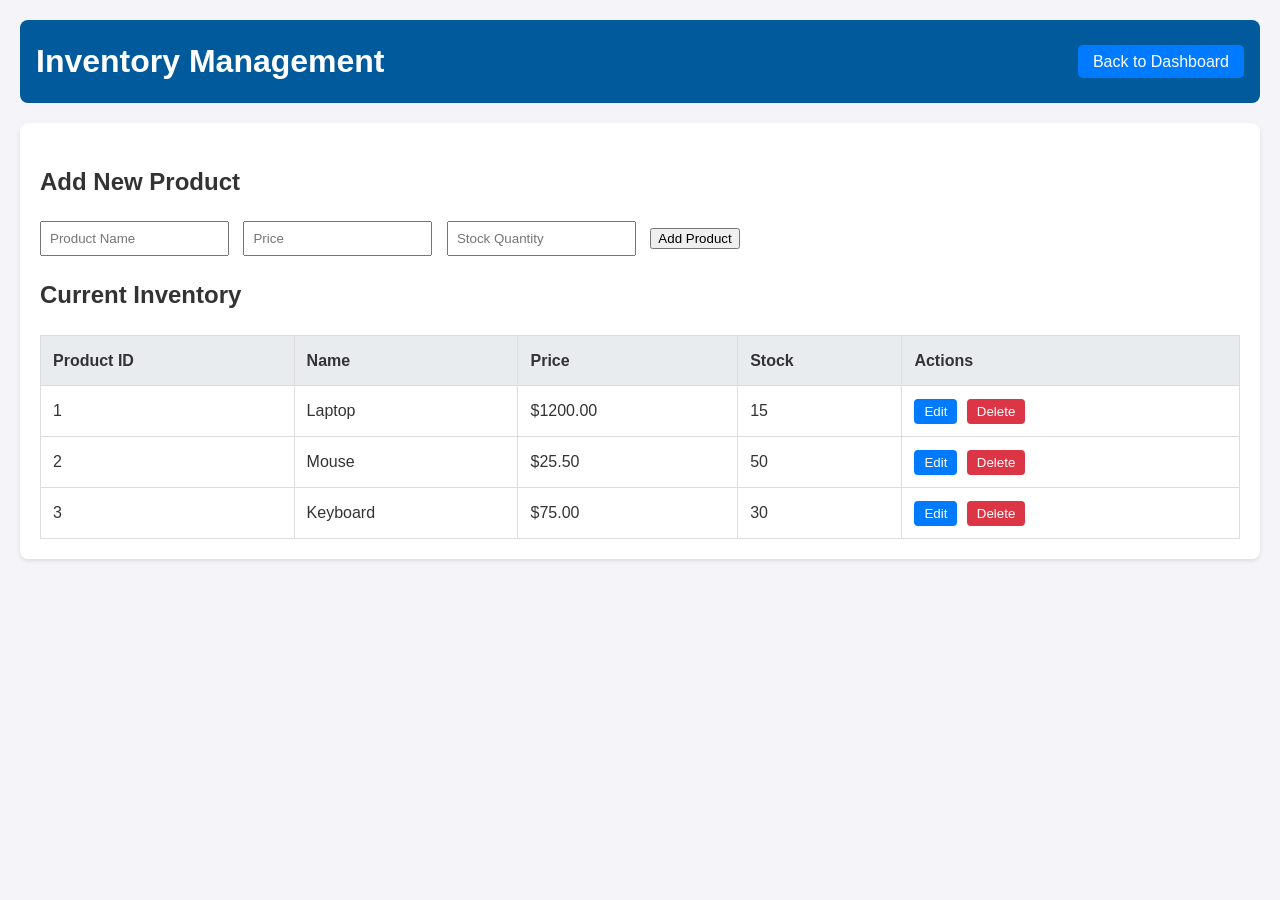
==== inventory.html @ d9195bbc "version one" ====
<!DOCTYPE html>
<html lang="en">
  <head>
    <meta charset="UTF-8" />
    <meta name="viewport" content="width=device-width, initial-scale=1.0" />
    <title>Inventory Management</title>
    <link rel="stylesheet" href="style.css" />
  </head>
  <body>
    <header>
      <h1>Inventory Management</h1>
      <nav>
        <a href="index.html">Back to Dashboard</a>
      </nav>
    </header>
    <main>
      <section id="add-product-form">
        <h2>Add New Product</h2>
        <form id="product-form">
          <input
            type="text"
            id="product-name"
            placeholder="Product Name"
            required
          />
          <input
            type="number"
            id="product-price"
            placeholder="Price"
            step="0.01"
            min="0"
            required
          />
          <input
            type="number"
            id="product-stock"
            placeholder="Stock Quantity"
            min="0"
            required
          />
          <button type="submit">Add Product</button>
        </form>
      </section>

      <section id="inventory-list">
        <h2>Current Inventory</h2>
        <table>
          <thead>
            <tr>
              <th>Product ID</th>
              <th>Name</th>
              <th>Price</th>
              <th>Stock</th>
              <th>Actions</th>
            </tr>
          </thead>
          <tbody id="inventory-table-body">
            <!-- Product rows will be inserted here by JavaScript -->
          </tbody>
        </table>
      </section>
    </main>
    <script src="inventory.js"></script>
  </body>
</html>
---- style.css ----
body {
    font-family: -apple-system, BlinkMacSystemFont, "Segoe UI", Roboto, Helvetica, Arial, sans-serif;
    line-height: 1.6;
    background-color: #f4f4f9;
    color: #333;
    margin: 0;
    padding: 20px;
}

header {
    background-color: #005a9c;
    color: #fff;
    padding: 1rem;
    border-radius: 8px;
    margin-bottom: 20px;
    display: flex;
    justify-content: space-between;
    align-items: center;
}

header h1 {
    margin: 0;
}

header a {
    color: #fff;
    text-decoration: none;
    background-color: #007bff;
    padding: 8px 15px;
    border-radius: 5px;
}

main {
    background-color: #fff;
    padding: 20px;
    border-radius: 8px;
    box-shadow: 0 2px 4px rgba(0,0,0,0.1);
}

table {
    width: 100%;
    border-collapse: collapse;
    margin-top: 20px;
}

th, td {
    padding: 12px;
    border: 1px solid #ddd;
    text-align: left;
}

th {
    background-color: #e9ecef;
}

form input {
    margin-right: 10px;
    padding: 8px;
}

/* POS Specific Styles */
.pos-main {
    display: flex;
    gap: 20px;
}

.pos-left {
    flex: 1;
}

.pos-right {
    flex: 1;
    background-color: #f8f9fa;
    padding: 20px;
    border-radius: 8px;
}

#add-to-cart-form select, #add-to-cart-form input {
    width: 100%;
    padding: 10px;
    margin-bottom: 10px;
    box-sizing: border-box;
}

.cart-item {
    display: flex;
    justify-content: space-between;
    padding: 8px 0;
    border-bottom: 1px solid #eee;
}

#cart-summary {
    text-align: right;
}

/* Modal Styles */
.modal {
    position: fixed;
    z-index: 1;
    left: 0;
    top: 0;
    width: 100%;
    height: 100%;
    overflow: auto;
    background-color: rgba(0,0,0,0.4);
}

.modal-content {
    background-color: #fefefe;
    margin: 15% auto;
    padding: 20px;
    border: 1px solid #888;
    width: 80%;
    max-width: 400px;
    position: relative;
}

.close-button {
    color: #aaa;
    position: absolute;
    top: 10px;
    right: 20px;
    font-size: 28px;
    font-weight: bold;
    cursor: pointer;
}

/* Sales Page Specific Styles */
.sale-record {
    background-color: #f8f9fa;
    border: 1px solid #dee2e6;
    border-radius: 8px;
    padding: 15px;
    margin-bottom: 15px;
}

.sale-record-header {
    display: flex;
    justify-content: space-between;
    align-items: center;
    border-bottom: 1px solid #ddd;
    padding-bottom: 10px;
    margin-bottom: 10px;
}

.sale-record-header h3 {
    margin: 0;
}

.sale-header-right {
    display: flex;
    align-items: center;
    gap: 15px;
}

.delete-sale-btn {
    background-color: #dc3545; /* Red */
}

.sale-record ul {
    padding-left: 20px;
}

/* Inventory Action Buttons */
.action-btn {
    border: none;
    padding: 5px 10px;
    border-radius: 4px;
    color: white;
    cursor: pointer;
    margin-right: 5px;
}

.edit-btn {
    background-color: #007bff; /* Blue */
}

.delete-btn { background-color: #dc3545; /* Red */ }
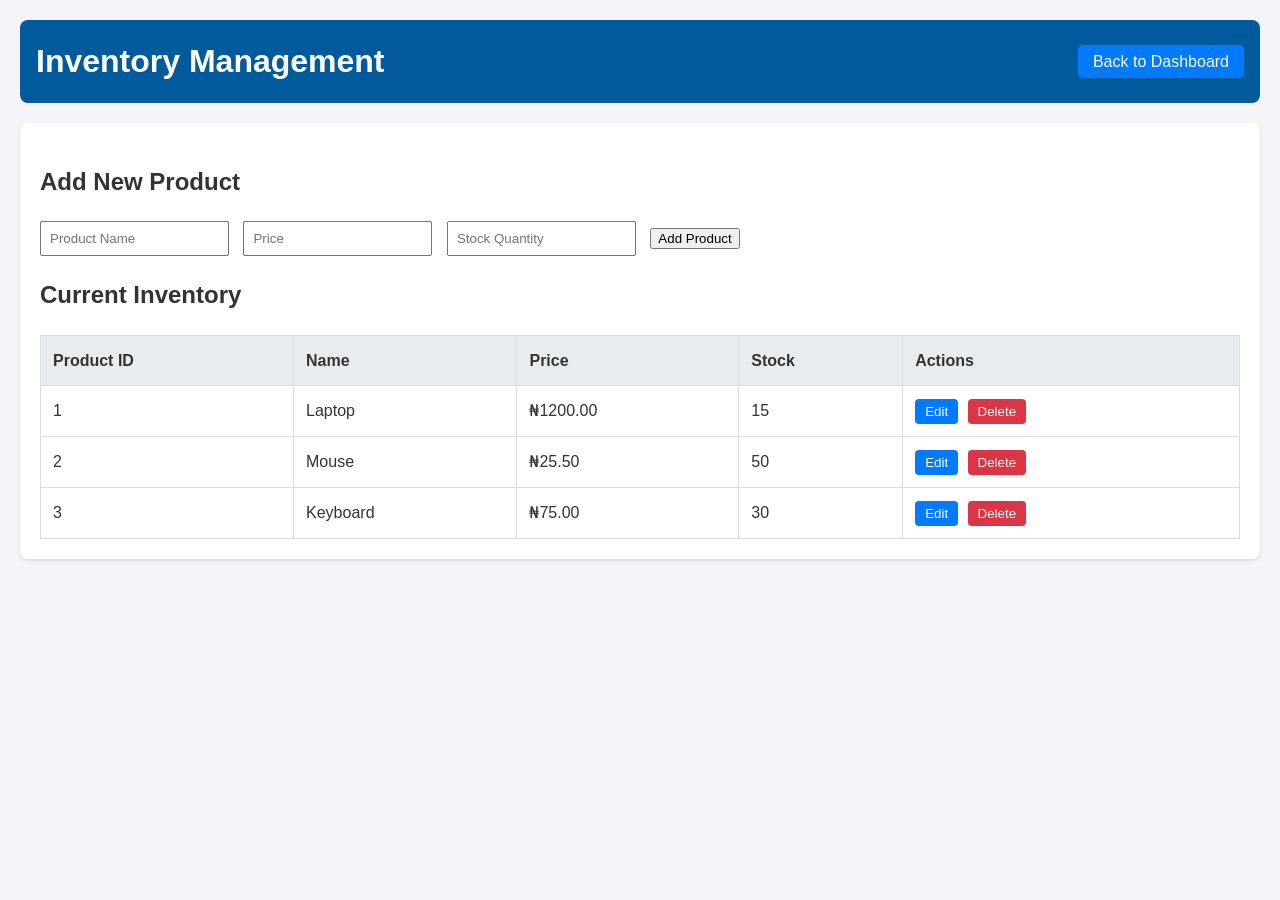
==== commit 1604a5d2: "v3" ====
--- a/inventory.html
+++ b/inventory.html
@@ -3,6 +3,7 @@
   <head>
     <meta charset="UTF-8" />
     <meta name="viewport" content="width=device-width, initial-scale=1.0" />
+    <link rel="manifest" href="manifest.json" />
     <title>Inventory Management</title>
     <link rel="stylesheet" href="style.css" />
   </head>
@@ -61,5 +62,22 @@
       </section>
     </main>
     <script src="inventory.js"></script>
+    <script>
+      if ("serviceWorker" in navigator) {
+        window.addEventListener("load", () => {
+          navigator.serviceWorker
+            .register("/sw.js")
+            .then((registration) =>
+              console.log(
+                "ServiceWorker registration successful with scope: ",
+                registration.scope
+              )
+            )
+            .catch((err) =>
+              console.log("ServiceWorker registration failed: ", err)
+            );
+        });
+      }
+    </script>
   </body>
 </html>
--- a/style.css
+++ b/style.css
@@ -154,7 +154,7 @@
 }
 
 .delete-sale-btn {
-    background-color: #dc3545; /* Red */
+    background-color: #dc3545;
 }
 
 .sale-record ul {
@@ -172,7 +172,70 @@
 }
 
 .edit-btn {
-    background-color: #007bff; /* Blue */
-}
-
-.delete-btn { background-color: #dc3545; /* Red */ }+    background-color: #007bff; 
+}
+
+.delete-btn {
+    background-color: #dc3545; 
+ }
+
+/* Dashboard Specific Styles */
+.dashboard-main {
+    padding: 0;
+}
+
+#dashboard-summary {
+    display: grid;
+    grid-template-columns: repeat(auto-fit, minmax(200px, 1fr));
+    gap: 20px;
+    margin-bottom: 30px;
+}
+
+.summary-card {
+    background-color: #f8f9fa;
+    padding: 20px;
+    border-radius: 8px;
+    border: 1px solid #dee2e6;
+    text-align: center;
+}
+
+.summary-card h3 {
+    margin-top: 0;
+    color: #005a9c;
+}
+
+.summary-card p {
+    font-size: 2em;
+    font-weight: bold;
+    margin: 0;
+    color: #333;
+}
+
+.dashboard-nav {
+    display: grid;
+    grid-template-columns: repeat(auto-fit, minmax(250px, 1fr));
+    gap: 20px;
+}
+
+.nav-card {
+    background-color: #fff;
+    border: 1px solid #ddd;
+    border-radius: 8px;
+    padding: 20px;
+    text-align: center;
+    text-decoration: none;
+    color: #333;
+    transition: transform 0.2s, box-shadow 0.2s;
+    box-shadow: 0 2px 4px rgba(0,0,0,0.05);
+}
+
+.nav-card:hover {
+    transform: translateY(-5px);
+    box-shadow: 0 4px 8px rgba(0,0,0,0.1);
+}
+
+.nav-card i {
+    font-size: 3em;
+    color: #007bff;
+    margin-bottom: 15px;
+}
